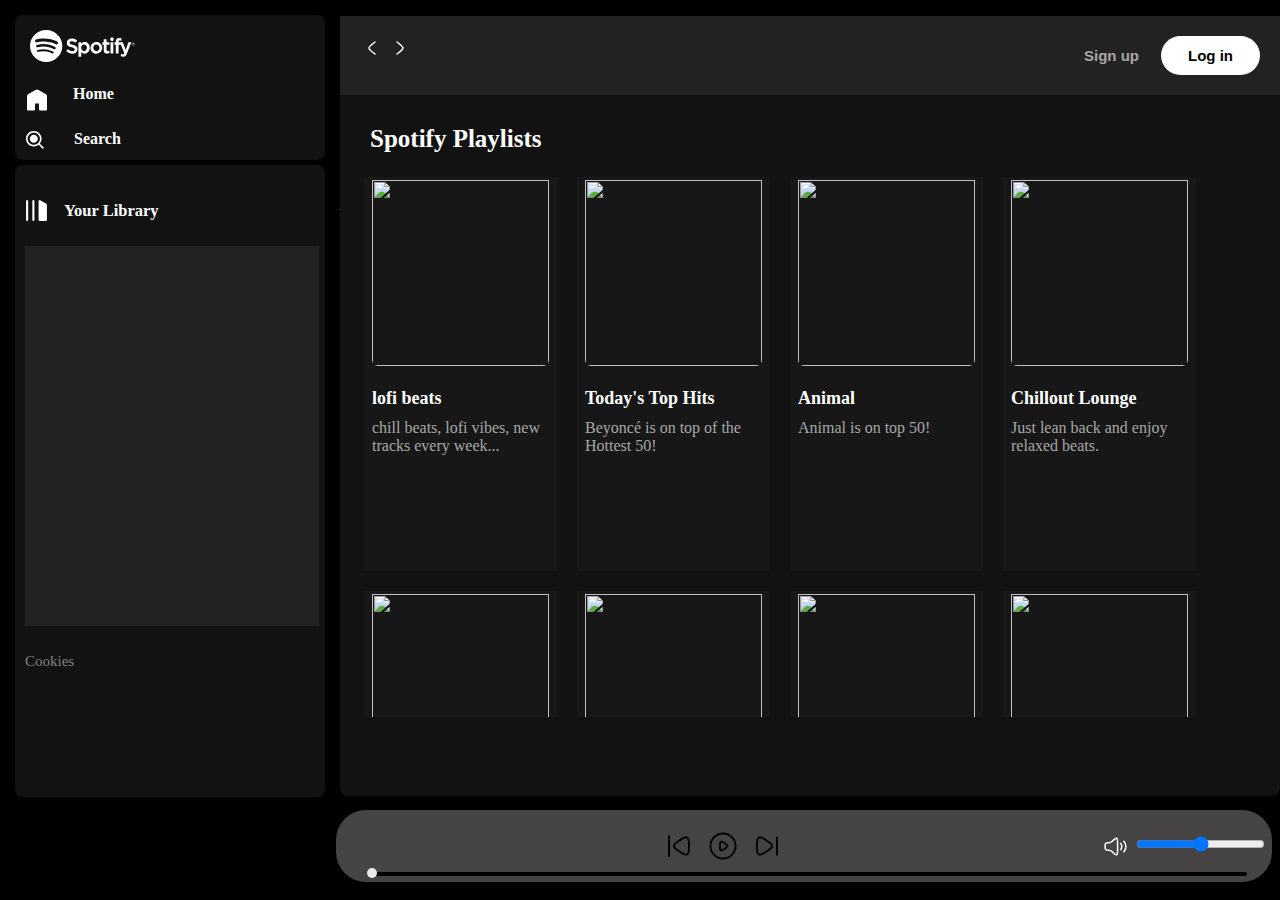
==== index.html @ 7f05f943 "Spotify Clone" ====
<!DOCTYPE html>
<html lang="en">

<head>
    <meta charset="UTF-8">
    <meta name="viewport" content="width=device-width, initial-scale=1.0">
    <title>Spotify - Web Player: Music for everyone</title>
    <link rel="stylesheet" href="CSS/stylenew.css">
    <link rel="stylesheet" href="CSS/utility.css">
</head>

<body>
    <div class="container flex bg-black">
        <div class="left ">
            <div class="close">
                <img class="invert cursor" src="images/close.svg" alt="" srcset="">
            </div>
            <div class="home bg-grey rounded m-1 p-1">
                <div class="logo "><img width="105" class="invert m-1" src="images/logo.svg" alt="" srcset=""></div>
                <ul>
                    <li><img class="invert" src="images/home.svg" alt="home" srcset="">Home</li>
                    <li id="searchIcon"><img class="search-icon invert" src="images/search.svg" alt="search"
                            srcset="">Search</li>
                    <div id="searchBar" class="search-bar" style="display: none;">
                        <input type="text" id="searchInput" placeholder="Search songs...">
                    </div>
                </ul>

            </div>
            <div class="library bg-black bg-grey rounded m-1 p-1">
                <div class="heading">
                    <img class="invert cursor" src="images/playlist.svg" alt="" srcset="">
                    <h2 class="cursor">Your Library </h2>

                    <div class="plus">
                        <img class="invert cursor" src="images/plus.svg" alt="" srcset="">
                    </div>



                </div>
                <div class="songList">
                    <ul>

                    </ul>
                </div>
                <div class="footer">
                    <div class="NPU6LmfFDlgTJ7QeeYaK cursor" data-testid="left-sidebar-legal-links"><a draggable="false"
                            href="https://www.spotify.com/legal/cookies-policy/" target="_blank" rel="noopener"
                            class="ii8I2whaOzTr7LiAc8I3"><span
                                class="Text__TextElement-sc-if376j-0 gYdBJW encore-text-marginal"
                                data-encore-id="text">Cookies</span></a></div>
                </div>

            </div>

        </div>
        <div class="right  bg-grey rounded">
            <div class="header">
                <div class="nav">

                    <img width="35" class="invert hamburger cursor" src="images/hamburger.svg" alt="" srcset="">

                    <svg xmlns="http://www.w3.org/2000/svg" width="24" height="24" viewBox="0 0 24 24" fill="none">
                        <path d="M15 6C15 6 9.00001 10.4189 9 12C8.99999 13.5812 15 18 15 18" stroke="#ffffff"
                            stroke-width="1.5" stroke-linecap="round" stroke-linejoin="round" />
                    </svg>
                    <svg xmlns="http://www.w3.org/2000/svg" width="24" height="24" viewBox="0 0 24 24" fill="none">
                        <path d="M9.00005 6C9.00005 6 15 10.4189 15 12C15 13.5812 9 18 9 18" stroke="#ffffff"
                            stroke-width="1.5" stroke-linecap="round" stroke-linejoin="round" />
                    </svg>
                </div>
                <div class="buttons">
                    <button class="signupbtn">Sign up</button>
                    <button class="loginbtn">Log in</button>

                </div>
            </div>
            <div class="spotifyPlaylists">
                <h1 class="cursor">Spotify Playlists</h1>
                <div class="cardContainer">
                    <div data-folder="cs" class="card ">
                        <div class="play">
                            <svg xmlns="http://www.w3.org/2000/svg" width="40" height="40" viewBox="0 0 40 40">
                                <circle cx="20" cy="20" r="18" fill="#00ff00" />
                                <g transform="translate(10, 10)">
                                    <polygon points="7,3 17,10 7,17" fill="#000000" />
                                </g>
                            </svg>

                        </div>
                        <img src="https://i.scdn.co/image/ab67706f0000000254473de875fea0fd19d39037" alt="" srcset="">
                        <h2>lofi beats</h2>
                        <p>chill beats, lofi vibes, new tracks every week...</p>
                    </div>
                    <div data-folder="ncs" class="card ">
                        <div class="play">
                            <svg xmlns="http://www.w3.org/2000/svg" width="40" height="40" viewBox="0 0 40 40">
                                <circle cx="20" cy="20" r="18" fill="#00ff00" />
                                <g transform="translate(10, 10)">
                                    <polygon points="7,3 17,10 7,17" fill="#000000" />
                                </g>
                            </svg>

                        </div>
                        <img src="https://i.scdn.co/image/ab67706f000000024fea192e4badc04a095e1152" alt="" srcset="">
                        <h2>Today's Top Hits</h2>
                        <p>Beyoncé is on top of the Hottest 50!</p>
                    </div>
                    <div data-folder="ncs" class="card ">
                        <div class="play">
                            <svg xmlns="http://www.w3.org/2000/svg" width="40" height="40" viewBox="0 0 40 40">
                                <circle cx="20" cy="20" r="18" fill="#00ff00" />
                                <g transform="translate(10, 10)">
                                    <polygon points="7,3 17,10 7,17" fill="#000000" />
                                </g>
                            </svg>

                        </div>
                        <img src="https://i.scdn.co/image/ab67616d00001e025f3ede47954a93aa03efe5f9" alt="" srcset="">
                        <h2>Animal</h2>
                        <p>Animal is on top 50!</p>
                    </div>
                    <div data-folder="ncs" class="card ">
                        <div class="play">
                            <svg xmlns="http://www.w3.org/2000/svg" width="40" height="40" viewBox="0 0 40 40">
                                <circle cx="20" cy="20" r="18" fill="#00ff00" />
                                <g transform="translate(10, 10)">
                                    <polygon points="7,3 17,10 7,17" fill="#000000" />
                                </g>
                            </svg>

                        </div>
                        <img src="https://i.scdn.co/image/ab67706f00000002dec17246891b5b4eb97bdb0d" alt="" srcset="">
                        <h2>Chillout Lounge</h2>
                        <p>Just lean back and enjoy relaxed beats.</p>
                    </div>
                    <div data-folder="ncs" class="card ">
                        <div class="play">
                            <svg xmlns="http://www.w3.org/2000/svg" width="40" height="40" viewBox="0 0 40 40">
                                <circle cx="20" cy="20" r="18" fill="#00ff00" />
                                <g transform="translate(10, 10)">
                                    <polygon points="7,3 17,10 7,17" fill="#000000" />
                                </g>
                            </svg>

                        </div>
                        <img src="https://i.scdn.co/image/ab67706f00000002bdeb1c317ac2dd10f2397e4c" alt="" srcset="">
                        <h2>Jazz in the background</h2>
                        <p>Soft instrumental jazz for all your activities.</p>
                    </div>
                    <div data-folder="ncs" class="card ">
                        <div class="play">
                            <svg xmlns="http://www.w3.org/2000/svg" width="40" height="40" viewBox="0 0 40 40">
                                <circle cx="20" cy="20" r="18" fill="#00ff00" />
                                <g transform="translate(10, 10)">
                                    <polygon points="7,3 17,10 7,17" fill="#000000" />
                                </g>
                            </svg>

                        </div>
                        <img src="https://i.scdn.co/image/ab67616d00001e021a8c4618eda885a406958dd0" alt="" srcset="">
                        <h2>Still Rollin</h2>
                        <p>Shubhh</p>
                    </div>
                    <div data-folder="ncs" class="card ">
                        <div class="play">
                            <svg xmlns="http://www.w3.org/2000/svg" width="40" height="40" viewBox="0 0 40 40">
                                <circle cx="20" cy="20" r="18" fill="#00ff00" />
                                <g transform="translate(10, 10)">
                                    <polygon points="7,3 17,10 7,17" fill="#000000" />
                                </g>
                            </svg>

                        </div>
                        <img src="https://i.scdn.co/image/ab67616d00001e020d3449f333a83a25feb423f8" alt="" srcset="">
                        <h2>Husn</h2>
                        <p>Anuuv Jain</p>
                    </div>
                    <div data-folder="ncs" class="card ">
                        <div class="play">
                            <svg xmlns="http://www.w3.org/2000/svg" width="40" height="40" viewBox="0 0 40 40">
                                <circle cx="20" cy="20" r="18" fill="#00ff00" />
                                <g transform="translate(10, 10)">
                                    <polygon points="7,3 17,10 7,17" fill="#000000" />
                                </g>
                            </svg>

                        </div>
                        <img src="https://i.scdn.co/image/ab67616d00001e02be6eefb59eac2f121e87c99f" alt="" srcset="">
                        <h2>Street Dreams</h2>
                        <p>DIVIINE</p>
                    </div>
                    <div data-folder="ncs" class="card ">
                        <div class="play">
                            <svg xmlns="http://www.w3.org/2000/svg" width="40" height="40" viewBox="0 0 40 40">
                                <circle cx="20" cy="20" r="18" fill="#00ff00" />
                                <g transform="translate(10, 10)">
                                    <polygon points="7,3 17,10 7,17" fill="#000000" />
                                </g>
                            </svg>

                        </div>
                        <img src="https://i.scdn.co/image/ab67616d00001e02cb2f9520171129a3df7a241a" alt="" srcset="">
                        <h2>Ghost</h2>
                        <p>Diliijit</p>
                    </div>
                    <div data-folder="ncs" class="card ">
                        <div class="play">
                            <svg xmlns="http://www.w3.org/2000/svg" width="40" height="40" viewBox="0 0 40 40">
                                <circle cx="20" cy="20" r="18" fill="#00ff00" />
                                <g transform="translate(10, 10)">
                                    <polygon points="7,3 17,10 7,17" fill="#000000" />
                                </g>
                            </svg>

                        </div>
                        <img src="https://i.scdn.co/image/ab67616d00001e02bb25239324c4e16ae01fda36" alt="" srcset="">
                        <h2>Making memories</h2>
                        <p>Karann</p>
                    </div>

                </div>
                <div class="playbar">
                   
                    <div class="seekbar cursor">
                        <div class="circle">

                        </div>
                    </div>
                    <div class="abovebar">
                      
                          


                        <div class="songinfo">

                        </div>
                        <div class="songbuttons ">
                            <img width="30" id="previous" class="cursor" src="images/prevsong.svg" alt="" srcset="">
                            <img width="30" id="play" class="cursor" src="images/play.svg" alt="" srcset="">
                            <img width="30" id="next" class="cursor" src="images/nextsong.svg" alt="" srcset="">
                        </div>
                        <div class="songtime">

                        </div>
                        <div class="volume cursor">
                            <img width="25" class="invert" src="images/volume.svg" alt="" srcset="">
                            <div class="range">
                                <input class="cursor" type="range" name="volume" id="">
                            </div>
                        </div>
                    </div>
                </div>
            </div>
        </div>
    </div>
    <script src="JS/scriptnew.js"></script>
</body>

</html>
---- CSS/stylenew.css ----
@import url('https://fonts.googleapis.com/css2?family=Roboto:ital,wght@0,100;0,300;0,400;0,500;0,700;0,900;1,100;1,300;1,400;1,500;1,700;1,900&display=swap');

:root {
    --a: 0;
}

* {
    margin: 0;
    padding: 0;
}
body ::-webkit-scrollbar{
    width: 13px;
}
body ::-webkit-scrollbar-track{
   background:rgba(34, 34, 34, 0.458);
}

body {
    background-color: black;
    color: white;
}

.left {
    width: 25vw;
    padding: 10px;
}

.close {
    display: none;
}

.right {
    width: 75vw;
    margin: 16px 0;
    position: relative;
}

.home ul li {
    list-style: none;
    width: 14px;
    display: flex;
    gap: 24px;
    padding-top: 14px;
    font-weight: bold;
    font-size: 16px;
}
.home ul li img{
    width: 24px;
    height: 31px;
}

.m-1 {
    margin: 5px;
}

.heading {
    width: 100%;
    display: flex;
    gap: 15px;
    padding-top: 14px;
    padding: 23px 14px;
    font-weight: bold;
    align-items: center;
    font-size: 11px;
}

.library {
    min-height: 68vh;

}

.heading img {
    width: 25px;
    position: relative;
    left: -15px;
}

.plus img {
    position: relative;
    left: 150px;
    width: 15px;
    height: 15px;

}

.heading h2 {

    position: relative;
    right: 15px;
}

.footer {
    display: flex;
    font-size: 15px;
    position: absolute;

}

.footer a {
    color: grey;
    text-decoration: none;
    position: relative;
    bottom: 17px;

}

.footer a :hover {
    text-decoration: underline;
}

.header {
    display: flex;
    justify-content: space-between;
    background-color: rgb(34, 34, 34);
}

.header>* {
    padding: 20px;
}

.spotifyPlaylists {
    padding: 15px;


}

.spotifyPlaylists h1 {
    font-size: 25px;
    font-weight: 900;
    padding: 15px;

}

.spotifyPlaylists>h1 :hover {
    text-decoration: underline;
}

.card img {
    border-radius: 6px;
    width: 100%;
    height: 186px;
    position: relative;
    bottom: 75px;
    /* object-fit: contain; */

}

.card {
    padding: 8px;
    background-color: #171717;
    width: 177px;
    height: 42vh;
    cursor: pointer;
    transition: all, 1s;

}

.card:hover {
    background-color: black;
    --a: 1;
}

.card>* {
    padding-top: 13px;
}

.card h2 {
    font-size: 18px;
    position: relative;
    bottom: 70px;
}

.card p {
    color: #a7a7a7;
    position: relative;
    bottom: 73px;
}

.cardContainer {
    display: flex;
    flex-wrap: wrap;
    margin: 9px;
    overflow-y: auto;
    gap: 20px;
    max-height: 60vh;
}


.play svg {
    position: relative;
    top: 126px;
    left: 134px;
    z-index: 10;
    transition: all 1s;
    opacity: var(--a);
}


.signupbtn {
    color: #a7a7a7;
    background-color: rgb(34, 34, 34);
    border: none;
    position: relative;
    right: 18px;
    cursor: pointer;
    font-size: 15px;
    font-weight: bolder;
}

.loginbtn {
    color: black;
    background-color: white;
    border: none;
    border-radius: 31px;
    font-size: 15px;
    font-weight: bolder;
    padding: 11px;
    width: 99px;
    cursor: pointer;
}

.signupbtn:hover {
    color: white;
    font-size: 16px;
}

.playbar {
    position: fixed;
    bottom: 18px;
    width: 72vw;
    right: 8px;
    padding: 7px;
    border-radius: 30px;
    background-color: rgb(69, 67, 67);
}



.songbuttons {
    display: flex;
    justify-content: center;
    gap: 14px;
    padding: 14px;

}

.songList {

    height: 380px;
    overflow-x:hidden;
    margin-bottom: 44px;
    background-color: #222222;
    width: 23vw;


}

.hamburger {
    display: none;
}

.songList ul {
    padding: 0 19px;
}

.songList ul li {
    list-style-type: decimal;
    display: flex;
    justify-content: space-around;
    gap: 10px;
    cursor: pointer;
    padding: 12px 0;
    border: 1px solid white;
    margin: 12px -18px;
    padding: 12px;
    border-radius: 5px;
}

.playnow {
    display: flex;
    justify-content: center;
    align-items: center;
}


.playnow span {
    font-size: 17px;
    width: 72px;

}

.songlist .info {
    font-size: 10px;
    width: 344px;
}

/* 
.info div {
    word-break: break-all;
} */

.seekbar {
    width: 94%;
    background: black;
    position: absolute;
    bottom: 0;
    left: 25px;
    border-radius: 10px;
    height: 4px;
    margin: 6px;
}

.circle {
    width: 10px;
    height: 10px;
    border-radius: 13px;
    background-color: rgb(237, 233, 233);
    position: relative;
    bottom: 4px;
    left: 0%;
    transition: left 0.5s;
}

.abovebar {
    display: flex;
    justify-content: space-between;
}



.songtime {
    position: absolute;
    right: 190px;
    top: 26px;
}

.volume {
    /* position: relative;
    right: -16px;
    bottom: 3px; */
    display: flex;
    gap: 8px;
    justify-content: center;
    align-items: center;
}

#searchInput {
    margin: 4px;
  background: none;
  background-color: white;
  border: none;
  outline: none;
  max-width: 190px;
  padding: 10px 20px;
  font-size: 16px;
  border-radius: 9999px;
  box-shadow: inset 2px 5px 10px rgb(95,88,88);
  color: #0b0b0b;
}


#searchIcon img {
    width: 20px; 
    height: 20px; 
    margin-right: 5px; 
}


.search-bar {
    margin-top: 10px; 
}



@media (max-width:1200px) {
    .home{
        position: relative;
        top: 5svh;
    }
    
.library {
    min-height: 60vh;

}
    .logo {
        position: relative;
        top: 22px;
        right: 7px;
    }
    .logo img{
        width: 105px;
        position: relative;
        left: 48%;
        top: 30px;
    }

    .left {

        position: absolute;
        left: -120%;
        transition: all 0.3s;
        width: 96vw;
        z-index: 1;
        background-color: black;
        bottom: 127px;
        padding: 0;


    }

    .spotifyPlaylists {
        height: 80vh;
    }

    .play svg {

        z-index: -10;
    }

    .songList {
        width: 88vw;
    }

    

    .songtime {
        position:absolute;
        width: auto;
        left: 304px;
        top: 35px;
    }

    .songinfo {
        position: relative;
        bottom: -9px;
        font-size: 13px;
        word-break: break-word;
        width: auto;
    }

    .songbuttons {
        position: absolute;
        bottom: 10px;
        left: 122px;

    }

    .volume {
        position: relative;
        right: 128px;
        bottom: 12px;
        /* top: 82px; */
    }

    .range {
        width: 4px;
        margin: 5px;
        padding: 5px;
    }

    .close {
        display: block;
        position: absolute;
        right: 30px;
        top: 106px;
        z-index:10;
    }

    .right {
        width: 100vw;
        margin: 0;
    }

    .playbar {
        width: 90vw;
        height: 11vh;
    }

    .seekbar {
        width: 80vw;
    }

    .cardContainer {
        height: 67vh;
        display: flex;
        justify-content: center;

    }

    .card {
        display: flex;
        flex-wrap: wrap;
        justify-content: space-between;
        height: 33vh;
        width: 38vw;

    }

    .hamburger {
        display: block;
    }

    .nav svg {
        display: none;
    }
    #searchInput{
        position: relative;
        left: 20%;
    }
}

@media (max-width:500px) {
    .card {
        width: 75vw;
    }

    
}
---- CSS/utility.css ----
.border {
    border: 2px solid red;
}

.flex {
    display: flex;
}

.justify-center {
    justify-content: center;
}

.items-center {
    align-items: center;
}

.bg-black {
    background-color: black;
    color: white;
}

.invert {
    filter: invert(1);
}

.bg-grey {
    background-color: #121212;
}

.rounded {
    border-radius: 8px;
}

.p-1 {
    padding: 10px;
}

.cursor {
    cursor: pointer;
}
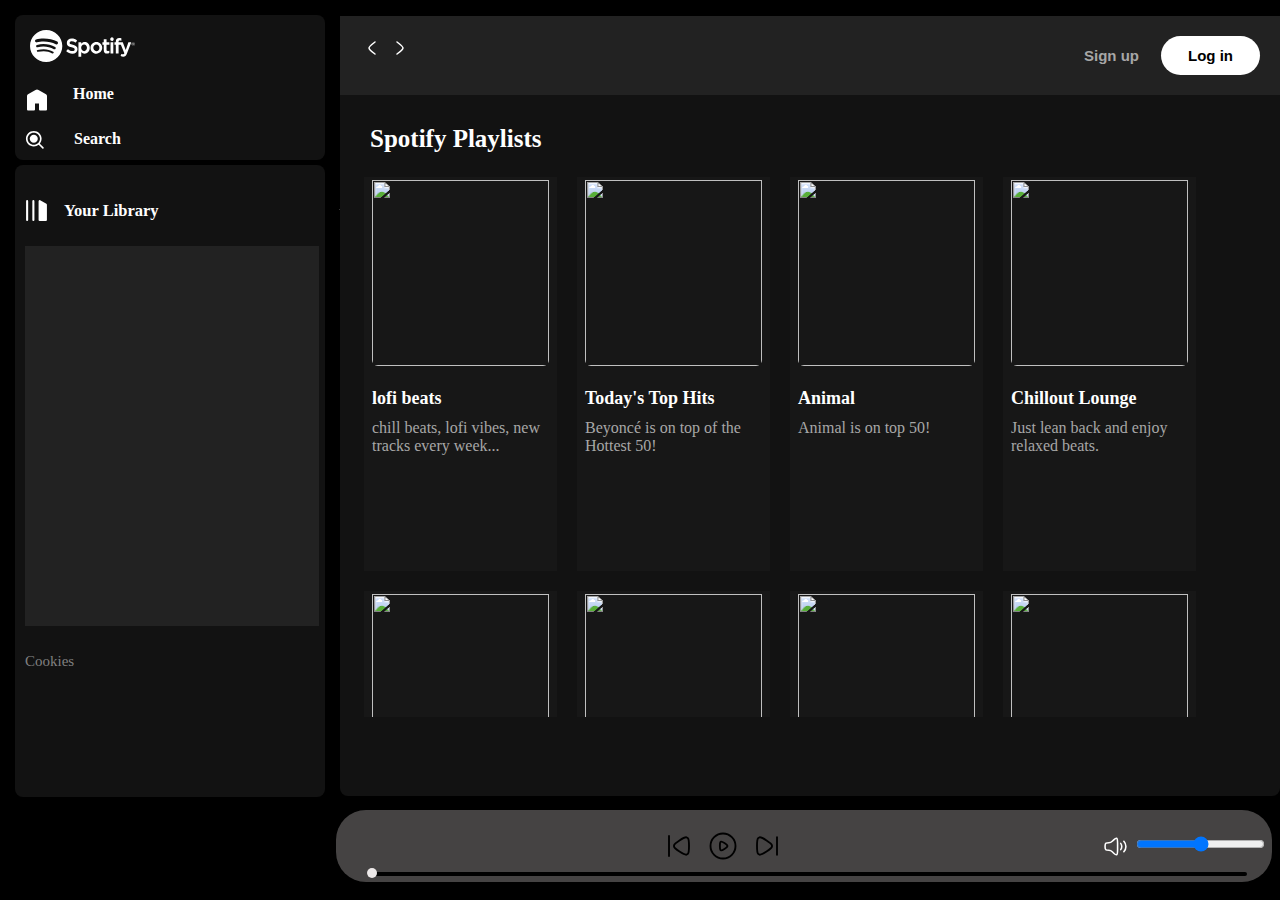
==== commit 7cf00110: "Spotify Clone" ====
--- a/index.html
+++ b/index.html
@@ -4,7 +4,7 @@
 <head>
     <meta charset="UTF-8">
     <meta name="viewport" content="width=device-width, initial-scale=1.0">
-    <title>Spotify - Web Player: Music for everyone</title>
+    <title>Spotify  Web Player: Music for everyone</title>
     <link rel="stylesheet" href="CSS/stylenew.css">
     <link rel="stylesheet" href="CSS/utility.css">
 </head>
